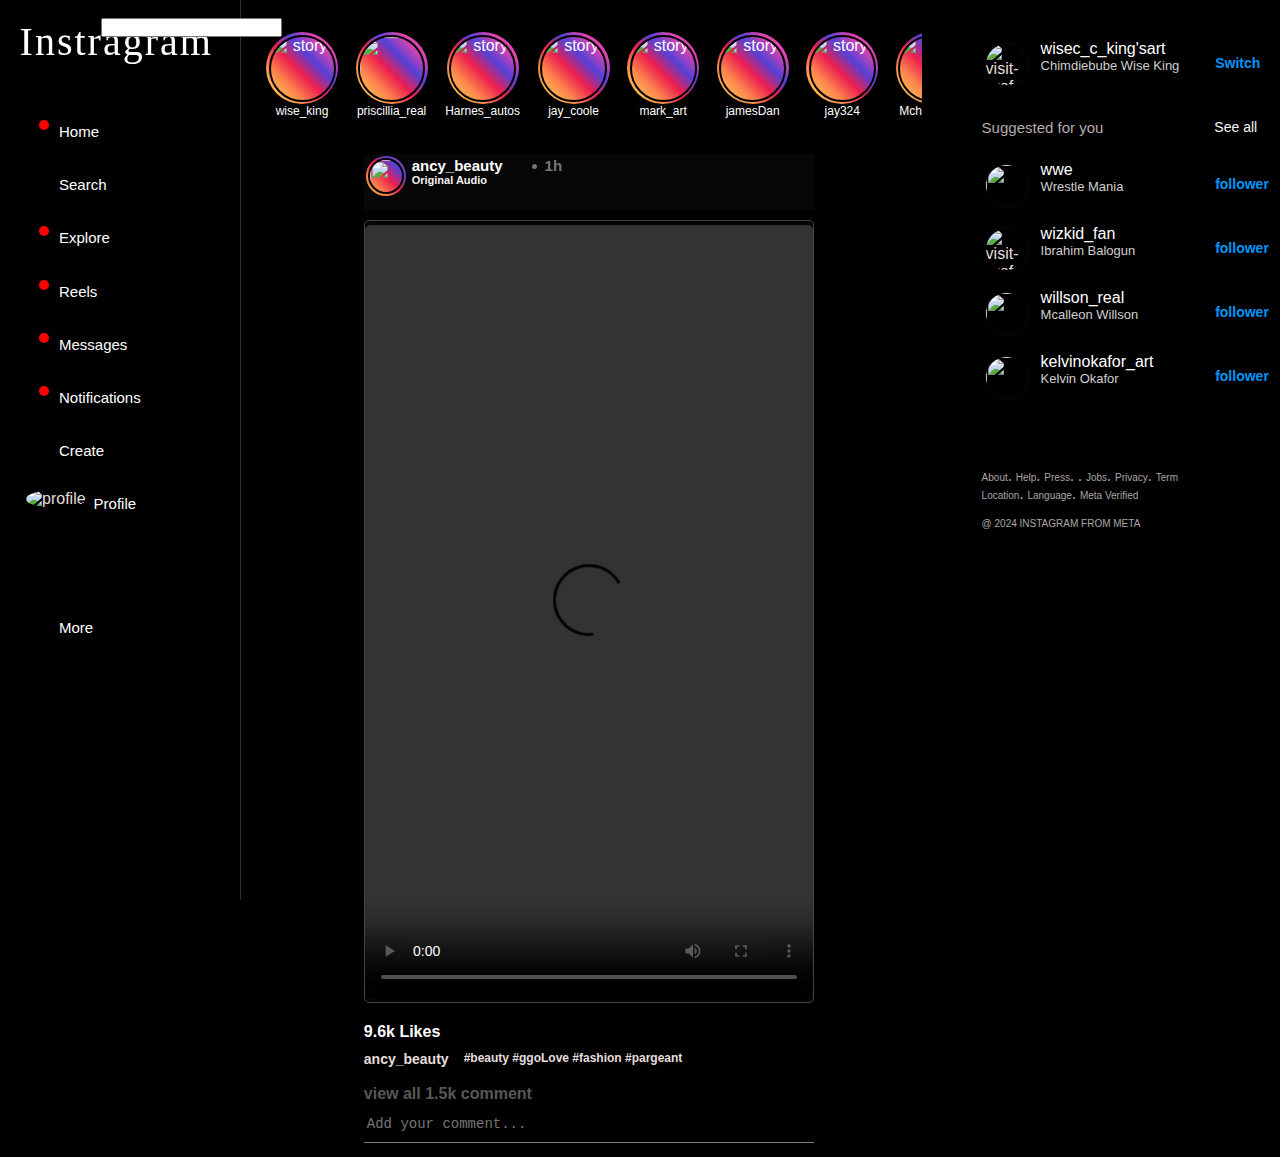
==== index.html @ caa63420 "Add files via upload" ====
<!DOCTYPE html>
<html lang="en">
<head>
    <meta charset="UTF-8">
    <meta name="viewport" content="width=device-width, initial-scale=1.0">
    <title>Instragram</title>
    <link rel="icon" type="image/x-icon" href="/BOOTSRAP/—Pngtree—instagram icon instagram logo_3584852.png">
    <!-- <link rel="stylesheet" href="/BOOTSRAP/css/bootstrap.min.css"> -->
   
    <link rel="stylesheet" href="https://cdnjs.cloudflare.com/ajax/libs/font-awesome/6.5.2/css/all.min.css" integrity="sha512-SnH5WK+bZxgPHs44uWIX+LLJAJ9/2PkPKZ5QiAj6Ta86w+fsb2TkcmfRyVX3pBnMFcV7oQPJkl9QevSCWr3W6A==" crossorigin="anonymous" referrerpolicy="no-referrer" />
    <link rel="stylesheet" href="style.css">
    <link rel="stylesheet" href="font.css">
    <style>
        @import url('https://fonts.googleapis.com/css2?family=Oxygen:wght@300;400;700&family=Satisfy&display=swap');
    </style>
</head>

<body>
    <div class="containerRR">

        <div class="headR ">
            <h6 class="engagement-regular">Instragram</h6>
            <div>
                <i ></i>
                <input type="search" name="" id="">
            </div>
        </div>
        
        <div class="sidebar">
    
            <a href="#"  class="anch">
                <div class="icon">
                    <div class="badge"></div>
                    <i class="fa-solid fa-house"></i>
                </div>
                <p>Home</p>
            </a>

            <a href="#" class="anch" >
                <div class="icon">
                    <i class="fa-solid fa-search"></i>
                </div>
                <p>Search</p>
            </a>

            <a href="#" class="anch">
                <div class="icon">
                    <div class="badge"></div>
                    <i class="fa-regular fa-compass"></i>
                </div>
                <p>Explore</p>
            </a>

            <a href="#" class="anch">
                <div class="icon">
                    <div class="badge"></div>
                    <i class="fa-solid fa-clapperboard"></i>
                </div>
                <p>Reels</p>
            </a>

            <a href="#" class="anch">
                <div class="icon">
                    <div class="badge"></div>
                    <i class="fa-brands fa-facebook-messenger"></i>             
                </div>
                <p>Messages</p>
            </a>

            <a href="#" class="anch">
                <div class="icon">
                    <div class="badge"></div>
                    <i class="fa-regular fa-heart"></i>
                </div>
                <p>Notifications</p>
            </a>

            <a href="#" class="anch">
                <div class="icon">
                    <i class="fa-regular fa-square-plus"></i>
                </div>
                <p>Create</p>
            </a>

            <a href="#" class="anch">
                <div class="profile">
                    <img src="/BOOTSRAP/images/my photograph.jpg" alt="profile">
                </div>
                <p>Profile</p>
            </a>



            <a href="#" class="anch b">
                <div class="icon">
                    <i class="fa-solid fa-bars"></i> 
                </div>
                <p>More</p>
            </a>
            


        </div>

        <div class="main">
            <div class="post-views">

                <div class="stories">
                    <a href="/CSS CLASS/bloglist.html" class="friend">
                    <div class="story-h">
                        <img class="story" src="/BOOTSRAP/images/my photograph.jpg" alt="story">
                    </div>
                    <p>wise_king</p>
                    </a>

                    <a href="#" class="friend">
                    <div class="story-h">
                        <img class="story" src="/BOOTSRAP/images/biro image.jpg alt=">
                    </div>
                    <p>priscillia_real</p>
                    </a>

                    <a href="#" class="friend">
                    <div class="story-h">
                        <img class="story" src="/BOOTSRAP/images/III-Self-Portrait-scaled.jpg" alt="story">
                    </div>
                    <p>Harnes_autos</p>
                    </a>

                    <a href="#" class="friend">
                    <div class="story-h">
                        <img class="story" src="/BOOTSRAP/images/biro image.jpg" alt="story">
                    </div>
                    <p>jay_coole</p>
                    </a>

                    <a href="#" class="friend">
                    <div class="story-h">
                        <img class="story" src="/BOOTSRAP/images/IMG_20230828_154032_690.jpg" alt="story">
                    </div>
                    <p>mark_art</p>
                    </a>

                    <a href="#" class="friend">
                    <div class="story-h">
                        <img class="story" src="/BOOTSRAP/images/p116614_2_400.webp" alt="story">
                    </div>
                    <p>jamesDan</p>
                    </a>

                    <a href="#" class="friend">
                    <div class="story-h">
                        <img class="story" src="/BOOTSRAP/images/IMG_20221121_194537_744.jpg" alt="story">
                    </div>
                    <p>jay324</p>
                    </a>

                    <a href="#" class="friend">
                    <div class="story-h">
                        <img class="story" src="/BOOTSRAP/images/IMG_20221121_194537_744.jpg" alt="story">
                    </div>
                    <p>Mchannel77</p>
                    </a>
                    
                    <a href="#" class="friend">
                    <div class="story-h">
                        <img class="story" src="/BOOTSRAP/images/pexels-pixabay-414974.jpg" alt="story">
                    </div>
                    <p>wisdom66</p>
                    </a>    

                    <a href="#" class="friend">
                    <div class="story-h">
                        <img class="story" src="/BOOTSRAP/images/IMG_20230830_102035_565.jpg" alt="story">
                    </div>
                    <p>ancy_beauty</p>
                    </a>    
                    
                    
                        
                </div>


                
                <div class="posts">
                    <div class="person">

                        <a href="#" class="dp">

                            <img  src="/BOOTSRAP/images/my photograph.jpg" alt="">
                    
                        </a>

                
                        <div class="name">
                            <a  class="kk" href="" style="font-size: 15px;color: white;font-family: 'Segoe UI', Tahoma, Geneva, Verdana, sans-serif; ">ancy_beauty 
                            <div class="verified">
                                <i class="star fa-solid fa-certificate"></i>
                                <i style="font-size: 8px;" class="check fa-solid fa-check"></i>
                            </div>
                            <div class="dot">
                            </div>
                            <p style="color: rgb(122, 118, 118);">1h</p>
                            </a>
                            
                                
                            <a style="font-size: 11px; font-weight: 600; font-family: 'Segoe UI', Tahoma, Geneva, Verdana, sans-serif;text-decoration: none; color: rgb(245, 240, 240);" href=""  class="jj">Original Audio</a>
    
                        </div>
                        
                        <a href="" class="option">
                            <i class="opt fa-solid  fa-ellipsis " style="letter-spacing: 6px;"></i>
                        </a>
                    </div>

                    <div class="video">
                        <video src="/BOOTSRAP/Instagram/VID_33260716_001243_817.mp4" type ="video/mp4" controls></video>
                    </div>

                    <div class="reactions">
                    <div class="react">
                        <i class="fa-regular fa-heart"></i>
                        <a href="#comment"><i class="fa-regular fa-comment"></i></a>
                        <i class="fa-regular fa-paper-plane"></i>
                    
                    </div>
                    <div class="bookmark">
                        <i class="fa-regular fa-bookmark"></i>
                    </div>
                    </div>

                    
                    <div class="activities">
                        <p style="color: white;" >9.6k Likes</p>
                        <a  class="caption" style="font-size: 14px; margin-top: 10px;">ancy_beauty 
                        <div class="verified">
                            <i class="star fa-solid fa-certificate"></i>
                            <i style="font-size: 8px;" class="check fa-solid fa-check"></i>
                        </div>
                        <span style="font-size: 12px; ">#beauty #ggoLove #fashion #pargeant</span></a><br>

                        <a href="" style="color: rgb(88, 87, 87);">view all 1.5k comment</a>
                    </div>

                    <div id="comment" class="comments">
                        <a href=""><textarea name="" id="" cols="30" rows="1" placeholder="Add your comment..." class="com"></textarea></a>
                        <i class=" smile fa-regular fa-face-smile"></i>
                    </div>
                </div>


            </div>    
            

            

            <div class="followers">
                <div class="follower-holder">
                    <a  href="" class="switch">
                        <img src="/BOOTSRAP/images/my photograph.jpg" alt="visit-prof">
                    </a>

                    <div class="follower-detail">
                        <a href="">wisec_c_king'sart
                            <!-- <div class="verified">
                            <i class="star fa-solid fa-certificate"></i>
                            <i style="font-size: 8px;" class="check fa-solid fa-check"></i>
                            </div>    -->
                        </a>
                        <div class="full-name">Chimdiebube Wise King</div>
                    </div>
                    
                    <a href="" class="swt">Switch</a>
                </div>
                
                
                <div class="suggestion">
                    <p style="color: rgb(182, 171, 171); font-family: 'Segoe UI', Tahoma, Geneva, Verdana, sans-serif; font-size: 15px;">Suggested for you</p>
                    <a href="" class="see">See all</a>
                </div>

                <div class="follower-holder">
                    <a  href="" class="switch">
                        <img src="/BOOTSRAP/images/wwe(2).jfif" alt="">
                    </a>

                    <div class="follower-detail">
                        <a href="">wwe
                            <div class="verified">
                            <i class="star fa-solid fa-certificate"></i>
                            <i style="font-size: 8px;" class="check fa-solid fa-check"></i>
                            </div>   
                        </a>
                        <div class="full-name">Wrestle Mania</div>
                        
                    </div>

                    
                    
                    <a href="" class="swt">follower</a>
                </div>

                <div class="follower-holder">
                    <a  href="" class="switch">
                        <img src="/BOOTSRAP/images/wizkid(1).jfif" alt="visit-prof">
                    </a>

                    <div class="follower-detail">
                        <a href="">wizkid_fan
                            <div class="verified">
                            <i class="star fa-solid fa-certificate"></i>
                            <i style="font-size: 8px;" class="check fa-solid fa-check"></i>
                            </div>   
                        </a>
                        <div class="full-name">Ibrahim Balogun</div>
                        
                    </div>
                    
                    <a href="" class="swt">follower</a>
                </div>

                <div class="follower-holder">
                    <a  href="" class="switch">
                        <img src="/BOOTSRAP/images/IMG_20230830_102035_565.jpg" alt="">
                    </a>

                    <div class="follower-detail">
                        <a href="">willson_real
                            <!-- <div class="verified">
                            <i class="star fa-solid fa-certificate"></i>
                            <i style="font-size: 8px;" class="check fa-solid fa-check"></i>
                            </div>    -->
                        </a>
                        <div class="full-name">Mcalleon Willson</div>
                        
                    </div>
                    
                    <a href="" class="swt">follower</a>
                </div>

                <div class="follower-holder">
                    <a  href="" class="switch">
                        <img src="/BOOTSRAP/images/III-Self-Portrait-scaled.jpg" alt="">
                    </a>

                    <div class="follower-detail">
                        <a href="">kelvinokafor_art
                            <!-- <div class="verified">
                            <i class="star fa-solid fa-certificate"></i>
                            <i style="font-size: 8px;" class="check fa-solid fa-check"></i>
                            </div>    -->
                        </a>
                        <div class="full-name">Kelvin Okafor</div>
                    </div>
                    <a href="" class="swt">follower</a>

                    
                </div>
                <p class="fst" style="color: rgb(160, 153, 153);"> <a href="">About</a>. <a href="">Help</a>. <a href="">Press</a>.  <a href="API"></a>. <a href="">Jobs</a>. <a href="">Privacy</a>. <a href="">Term</a> <br> <a href="">Location</a>. <a href="">Language</a>. <a href="" class="">Meta Verified</a></p> 
                <p class="scnd">@ 2024 INSTAGRAM FROM META</p>
            </div>
        </div>
    </div>



    

    





















    <!-- <script src="https://cdn.jsdelivr.net/npm/@popperjs/core@2.11.6/dist/umd/popper.min.js" integrity="sha384-oBqDVmMz9ATKxIep9tiCxS/Z9fNfEXiDAYTujMAeBAsjFuCZSmKbSSUnQlmh/jp3" crossorigin="anonymous"></script>
    <script src="https://cdn.jsdelivr.net/npm/bootstrap@5.2.3/dist/js/bootstrap.min.js" integrity="sha384-cuYeSxntonz0PPNlHhBs68uyIAVpIIOZZ5JqeqvYYIcEL727kskC66kF92t6Xl2V" crossorigin="anonymous"></script> -->
</body>
</html>
---- style.css ----
*{
    padding: 0;
    margin: 0;
    box-sizing: border-box;
    
}

.containerRR .headR .engagement-regular{
    width: 40%;
    font-family: "Engagement", cursive;
    font-weight: 200;
    font-style: normal;
    font-size: 2.5em;
    letter-spacing: 2px;
    padding-left: 10px;
  }

  .containerRR{
    display: flex;
    flex-direction: column;
    width: 100%;
    background-color: black;
  }
  
  .containerRR .sidebar{
    display: flex;
    background-color: rgba(0, 0, 0);
    position: fixed;
    flex-direction: column;
    flex-wrap: nowrap;
    width: 18.8%;
    height: 90vh;
    padding-left: 1em;
    border-right: 1px solid rgb(44, 44, 44);
    margin-top: 10vh;
    padding-top: 18px;
  }
  .containerRR .headR{
    display: flex;
    position: fixed;
    flex-direction: row;
    padding: 18px 2px 5px 2px;
    padding-left: 0.6em;
    color: white;
    width: 18.8%;
    height: 10vh;
    border-right: 1px solid rgb(44, 44, 44);
    /* background-color: #5541D6; */
  }

  .sidebar  .anch{
    display: flex;
    flex-direction: row;
    gap: 8px;
    width:97%;
    flex-direction: row;
    text-decoration: none;
    margin-bottom: 0.7em;
    padding: 10px;
    border-radius: 7px;
    transition: all 0.2s ease-in-out;
  }
  .sidebar .anch:hover{
    background-color: rgb(29, 28, 28);
  }
  .sidebar  .anch:hover .icon{
    transform: scale(1.2);
  }
  .sidebar .anch p{
    color: white;
    font-size: 15px;
    font-family:Verdana, Geneva, Tahoma, sans-serif;
    margin-top: 5px;
  }
  .sidebar .anch .icon{
    display: flex;
    padding-top: 6px;
    position: relative;
    object-fit: cover;
    width: 25px;
  }
  .sidebar .anch .icon .badge{
    font-size: 9px;
    color: white;
    display: flex;
    justify-content: center;
    align-items: center;
    background-color: red;
    position: absolute;
    top: 0;
    right: 0;
    width: 14px;
    height: 14px;
    border: 2px solid black;
    border-radius: 50%;
  }
  .sidebar .anch .icon .fa-solid, .fa-regular, .fa-brands{
    font-size: 20px;
    color: rgb(253, 252, 252);
    
  }
  .sidebar .anch:active .fa-solid, .fa-regular, .fa-brands{
    color: white;
  }
  .sidebar .anch:active, .p:active{
    transform: scale(1.03);
    color: white;
    font-weight: 700;
  }
  .sidebar .anch .profile img{
    border-radius: 50%;
    width: 27px;
    height: 27px;
    
  }

  .sidebar .b{
    margin-top: 70px;
  }
  
  .containerRR .main{
    display: flex;
    flex: 2;
    flex-direction: row;
    margin-left: 16em;
  
  }

  .containerRR .main .post-views{
    display: flex;
    flex-direction: column;
    flex: 2;
    align-items: center;
    /* background-color: rgb(92, 16, 16); */
    width: 60%;
    padding: 0px 0px 0px 0px;
    
  }
  .containerRR .main .post-views .stories{
    /* background-color: #ED1E4F; */
    overflow-x: scroll;
    overscroll-behavior-x: scroll;
    padding-left: 10px;
    width: 100%;
    height: 16vh;
    display: flex;
    flex-direction: row;
    gap: 1.1em;
  }
  .containerRR .main .post-views  .stories::-webkit-scrollbar{
    width: 0;
  }
  
  .containerRR .main .post-views .stories .friend{
    display: flex;
    flex-direction: column;
    width: 6.1em;
    height: 100%;
    text-decoration: none;
    text-align: center;
    justify-content: center;
    align-items: center;
    margin-top: 3px;
    color: white;
    font-family: 'Segoe UI', Tahoma, Geneva, Verdana, sans-serif;
    
  }
  .containerRR .main .post-views .stories .friend .story-h{
    display: flex;
    justify-content: center;
    align-items: center;
    border-radius: 50%;
    background-image: linear-gradient(to bottom left, #df43b0 20px, #5541D6 , #ED1E4F, #FC824D, #FEC053 90px);
    width: 72px;
    height: 72px;
    
  }

  .containerRR .main .post-views .stories .friend p{
    font-size: 12px;
  }

  /* .containerRR .main .post-views .stories .friend .story-h:visited{
    background-color: rgb(54, 53, 53);
  } */

  .containerRR .main .post-views .stories .friend .story-h img{
    width: 67px;
    height: 67px;
    border: 2px solid black;
    border-radius: 50%;
  }


  .containerRR .main .post-views .posts{
    display: flex;
    flex-direction: column;
    margin: 0 auto;
    margin-top: 10px;
    margin-bottom: 10px;
    /* background-color: aliceblue; */
    width: 450px;
    
  }

  .containerRR .main .post-views .posts .person{
    display: flex;
    flex-direction: row;
    width: 100%;
    height: 3.5em;
    background-color: rgb(7, 7, 7);
    margin-bottom: 10px;
    gap: 4px;
  }

  .containerRR .main .post-views .posts .person .dp{
    margin: 2px;
    display: flex;
    justify-content: center;
    align-items: center;
    border-radius: 50%;
    background-image: linear-gradient(to bottom left, #df43b0, #5541D6 , #ED1E4F, #FC824D, #FEC053);
    width: 40px;
    height: 40px;
  }
  .containerRR .main .post-views .posts .person .dp img{
    width: 36px;
    height: 36px;
    border-radius: 50%;
    border:  2px solid #050505;
    object-fit: contain;
  }

  .containerRR .main .post-views .posts .person .name{
    width: 250px;
    display: flex;
    flex-direction: column;
    /* background-color: #df43b0; */
    
  }
  .containerRR .main .post-views .posts .person .name .kk{
    display: flex;
    flex-direction: row;
    text-decoration: none;
    margin-top: 3px;
    font-weight: 600;
    gap: 3px;
  }
  .containerRR .main .post-views .posts .person .name .kk>.verified{
    display: flex;
    justify-content: center;
    align-items: center;
    width: 15px;
    position: relative;
    margin-left: 3px;

  }
  .containerRR .main .post-views .posts .person .name .kk .verified .star{
    color: #0095F6;
  }
  .containerRR .main .post-views .posts .person .name .kk .verified .check{
    position: absolute;
    top: 50;
    left: 50;
    z-index: 1;
  }
  .containerRR .main .post-views .posts .person .name .kk .dot{
    margin: 7px 5px 5px 5px;
    width: 5px;
    height: 5px;
    background-color: #797373;
    border-radius: 50%;
    
  }
  
  .containerRR .main .post-views .posts .person .option{
    width: 19px;
    /* background-color: #FEC053; */
    display: flex;
    justify-content: center;
    align-items: center;
    color: white;
    font-size: 13px;
    text-decoration: none;
    margin-left: 130px;
  }

  .containerRR .main .post-views .posts .video{
  display: flex;
  justify-content: center;
  align-items: center;
  width: 100%;
  height: 87vh;
  border-radius: 5px;
  background-color: #050505;
  border: 1px solid rgb(70, 68, 68);
}
.containerRR .main .post-views .posts .video video, .img,iframe{
  width: 100%;
  height: 86vh;
  object-fit: cover;
  border-radius: 5px;
}
/* .containerRR .main .post-views .posts .reelvideo iframe{
  object-fit: contain;
  width: 60vw;
} */


.containerRR .main .post-views .posts .reactions{
  display: flex;
  flex-direction: row;
  margin: 10px 10px 10px 0px;
}
.containerRR .main .post-views .posts .reactions .react{
  display: flex;
  flex: 3;
  gap: 15px;
}

.containerRR .main .post-views .posts .reactions div>.fa-regular{
  font-size: 25px;
}
.containerRR .main .post-views .posts .reactions div>.fa-regular:hover{
  color: #726666;
}
.containerRR .main .post-views .posts .activities, .caption {
  font-size: 16px;
  font-weight: bold;
}

.containerRR .main .post-views .posts .activities .caption{
  display: flex;
  flex-direction: row;
}

.containerRR .main .post-views .posts .activities .caption .verified{
  display: flex;
  justify-content: center;
  align-items: center;
  width: 15px;
  position: relative;
}

.containerRR .main .post-views .posts .activities .caption .verified .star{
  color: #0095F6;
}

.containerRR .main .post-views .posts .activities .check{
    position: absolute;
    top: 50;
    left: 50;
    z-index: 1;
  }

.containerRR .main .post-views .posts .activities p, .caption, a{
  color: rgb(230, 221, 221);
  font-family: 'Segoe UI', Tahoma, Geneva, Verdana, sans-serif;
  text-decoration: none;
}
.containerRR .main .post-views .posts .comments{
  position: relative;
  /* background-color: aqua; */
}


.containerRR .main .post-views .posts .comments .com{
  background-color: rgba(0, 0, 0, 0);
  outline: none;
  border: none;
  border-bottom: 1px solid grey;
  font-size: 14px;
  color: white;
  padding: 3px;
  padding-bottom: 10px;
  margin-top: 10px;
  width: 100%;
  resize: none;
  
  /* position: relative; */
}
.containerRR .main .post-views .posts .comments .smile{
  position: absolute;
  top: 16px;
  right: 0;
  font-size: 12px;
  color: #aaa6a6;
} 





.containerRR .main .followers{
  display: flex;
  flex-direction: column;
  width: 35%;
  padding: 40px 10px 0px 60px;
  gap: 15px;
  background-color: #000000;
}
.containerRR .main .followers .follower-holder{
  display: flex;
  flex-direction: row;
  gap: 10px;
}
.containerRR .main .followers .follower-holder .follower-detail{
  width: 180px;
  /* background-color: #df43b0; */
  display: flex;
  flex-direction: column;
}
.containerRR .main .followers .follower-holder .follower-detail a{
  display: flex;
  flex-direction: row;
  gap: 3px;
  font-family: 'Segoe UI', Tahoma, Geneva, Verdana, sans-serif;
}
.containerRR .main .followers .follower-holder .follower-detail .full-name{
  font-family: 'Segoe UI', Tahoma, Geneva, Verdana, sans-serif;
  color: rgb(207, 207, 206);
  font-size: 13px;
}
.containerRR .main .followers .follower-holder .follower-detail a .verified{
    display: flex;
    justify-content: center;
    align-items: center;
    width: 15px;
    position: relative;
    margin-left: 3px;
    font-size: 12px;
  } 
.containerRR .main .followers .follower-holder .follower-detail a{
  color: rgb(255, 255, 255);
}
.containerRR .main .followers .follower-holder .follower-detail .verified .star{
  color: #0095F6;
}
.containerRR .main .followers .follower-holder .follower-detail .verified .check{
  color: aliceblue;
  position: absolute;
  top: 50;
  left: 50;
  z-index: 1;
} 
.containerRR .main .followers .follower-holder .switch{
  margin: 2px;
  display: flex;
  justify-content: center;
  align-items: center;
  border-radius: 50%;
  /* background-image: linear-gradient(to bottom left, #df43b0, #5541D6 , #ED1E4F, #FC824D, #FEC053); */
  width: 45px;
  height: 45px;
}

.containerRR .main .followers .follower-holder .switch img{
  width: 45px;
  height: 45px;
  border-radius: 50%;
  border:  2px solid #050505; 
}

.containerRR .main .followers .follower-holder .swt{
  margin-top: 15px;
  color: #0095F6 ;
  font-size: 14px;
  font-family: 'Segoe UI', Tahoma, Geneva, Verdana, sans-serif;
  text-decoration: none;
  width: 60px;
  font-weight: 600;
}

.containerRR .main .followers  .suggestion{
  display: flex;
  flex-direction: row;
  margin-top: 15px;
  margin-bottom: 10px;
}
.containerRR .main .followers  .suggestion p{
  width: 240px;
}
.containerRR .main .followers .suggestion .see{
  width: 60px;
  color: rgb(248, 248, 248);
  font-size: 14px;
  font-family: 'Segoe UI', Tahoma, Geneva, Verdana, sans-serif;
  text-decoration: none;
  margin-left:  10px; 
}

.containerRR .main .followers .fst{
  margin-top: 50px;
}

.containerRR .main .followers .fst>a:hover{
  text-decoration: underline;
}

.containerRR .main .followers .fst>a, .scnd{
  color: #aaa6a6;
  font-size: 10px;
  font-family: 'Segoe UI', Tahoma, Geneva, Verdana, sans-serif;
  text-decoration: none;
}



  @media screen and (max-width:480px)  {
    body{
      overflow: visible;
      background-color: #000000;
    }
  
  .containerRR{
    width: 100%;
    /* background-color: rgb(109, 25, 25); */
    overflow: hidden;
  }
  .containerRR .headR .engagement-regular{
    display: flex;
    width: 32%;
    font-size: 45px;
    color: rgb(243, 237, 237);
    object-fit: contain;
    text-align: left;
    overflow: hidden;
    /* background-color: #FEC053; */
  }
  .containerRR .headR{
    display: flex;
    flex-direction: row;
    width: 100%;
    background-color: #0c0c0c;
    height: 7%;
    padding: 3px 2px 2px 2px;
    position:fixed;
    top: 0;
    left: 0;
    z-index: 7;
    object-fit: cover;
  }
   .containerRR .sidebar{
    object-fit: cover;
    position: fixed;
    display: flex;
    flex-direction: row;
    /* background-color: #0095F6; */
    width: 100%;
    margin: 0px;
    padding: 0px;
    position: fixed;
    bottom: 0;
    left: 0;
    height: 7%;
    z-index: 8;
    border-top: 1px solid rgb(141, 135, 135);
   }
   .containerRR .sidebar .anch>p{
    display: none;
   }
   .containerRR .main{
    margin-left: 0px;
    margin-top: 50px;
    width: 100%;
    justify-content:center;
    align-items: center;
    padding: 0 auto;
   }
   .containerRR .main .followers{
    display: none;

   } 

   .containerRR .main .post-views  .stories{
    width:12vh ;
    gap: 0.1em;
    height: 14vh;
   }
   .containerRR .main .post-views  .stories::-webkit-scrollbar{
    width: 1;
  }
  .containerRR .main .post-views  .stories .friend p{
    font-size: 10px;
    overflow: hidden;
  }
   .containerRR .main .post-views  .stories .friend .story-h{
    width: 71px;
    height: 71px;
   }
   .containerRR .main .post-views  .stories .friend .story-h img{
    
    width: 65px;
    height: 65px;
    align-self: center;
   }
   .containerRR .main .post-views  .stories{
    width: 100%;
    padding-left: 9px;
    border-bottom: 1px solid rgb(141, 135, 135);
    overflow-y: none;
    gap: 1.2em;
   }
   
  .containerRR .main .post-views .post{
    margin-bottom: 20px;
  }  
  .containerRR .main .post-views .posts .video{
    object-fit: cover;
  }
}
---- font.css ----
/* latin-ext */
@font-face {
    font-family: 'Oxygen';
    font-style: normal;
    font-weight: 300;
    font-display: swap;
    src: url(https://fonts.gstatic.com/s/oxygen/v15/2sDcZG1Wl4LcnbuCJW8zZmW5O7w.woff2) format('woff2');
    unicode-range: U+0100-02AF, U+0304, U+0308, U+0329, U+1E00-1E9F, U+1EF2-1EFF, U+2020, U+20A0-20AB, U+20AD-20C0, U+2113, U+2C60-2C7F, U+A720-A7FF;
  }
  /* latin */
  @font-face {
    font-family: 'Oxygen';
    font-style: normal;
    font-weight: 300;
    font-display: swap;
    src: url(https://fonts.gstatic.com/s/oxygen/v15/2sDcZG1Wl4LcnbuCJW8zaGW5.woff2) format('woff2');
    unicode-range: U+0000-00FF, U+0131, U+0152-0153, U+02BB-02BC, U+02C6, U+02DA, U+02DC, U+0304, U+0308, U+0329, U+2000-206F, U+2074, U+20AC, U+2122, U+2191, U+2193, U+2212, U+2215, U+FEFF, U+FFFD;
  }
  /* latin-ext */
  @font-face {
    font-family: 'Oxygen';
    font-style: normal;
    font-weight: 400;
    font-display: swap;
    src: url(https://fonts.gstatic.com/s/oxygen/v15/2sDfZG1Wl4LcnbuKgE0mV0Q.woff2) format('woff2');
    unicode-range: U+0100-02AF, U+0304, U+0308, U+0329, U+1E00-1E9F, U+1EF2-1EFF, U+2020, U+20A0-20AB, U+20AD-20C0, U+2113, U+2C60-2C7F, U+A720-A7FF;
  }
  /* latin */
  @font-face {
    font-family: 'Oxygen';
    font-style: normal;
    font-weight: 400;
    font-display: swap;
    src: url(https://fonts.gstatic.com/s/oxygen/v15/2sDfZG1Wl4LcnbuKjk0m.woff2) format('woff2');
    unicode-range: U+0000-00FF, U+0131, U+0152-0153, U+02BB-02BC, U+02C6, U+02DA, U+02DC, U+0304, U+0308, U+0329, U+2000-206F, U+2074, U+20AC, U+2122, U+2191, U+2193, U+2212, U+2215, U+FEFF, U+FFFD;
  }
  /* latin-ext */
  @font-face {
    font-family: 'Oxygen';
    font-style: normal;
    font-weight: 700;
    font-display: swap;
    src: url(https://fonts.gstatic.com/s/oxygen/v15/2sDcZG1Wl4LcnbuCNWgzZmW5O7w.woff2) format('woff2');
    unicode-range: U+0100-02AF, U+0304, U+0308, U+0329, U+1E00-1E9F, U+1EF2-1EFF, U+2020, U+20A0-20AB, U+20AD-20C0, U+2113, U+2C60-2C7F, U+A720-A7FF;
  }
  /* latin */
  @font-face {
    font-family: 'Oxygen';
    font-style: normal;
    font-weight: 700;
    font-display: swap;
    src: url(https://fonts.gstatic.com/s/oxygen/v15/2sDcZG1Wl4LcnbuCNWgzaGW5.woff2) format('woff2');
    unicode-range: U+0000-00FF, U+0131, U+0152-0153, U+02BB-02BC, U+02C6, U+02DA, U+02DC, U+0304, U+0308, U+0329, U+2000-206F, U+2074, U+20AC, U+2122, U+2191, U+2193, U+2212, U+2215, U+FEFF, U+FFFD;
  }
  /* latin */
  @font-face {
    font-family: 'Satisfy';
    font-style: normal;
    font-weight: 400;
    font-display: swap;
    src: url(https://fonts.gstatic.com/s/satisfy/v21/rP2Hp2yn6lkG50LoCZOIHQ.woff2) format('woff2');
    unicode-range: U+0000-00FF, U+0131, U+0152-0153, U+02BB-02BC, U+02C6, U+02DA, U+02DC, U+0304, U+0308, U+0329, U+2000-206F, U+2074, U+20AC, U+2122, U+2191, U+2193, U+2212, U+2215, U+FEFF, U+FFFD;
  }

  
  /* latin */
@font-face {
    font-family: 'Engagement';
    font-style: normal;
    font-weight: 400;
    font-display: swap;
    src: url(https://fonts.gstatic.com/s/engagement/v26/x3dlckLDZbqa7RUs9MFVbN0msg.woff2) format('woff2');
    unicode-range: U+0000-00FF, U+0131, U+0152-0153, U+02BB-02BC, U+02C6, U+02DA, U+02DC, U+0304, U+0308, U+0329, U+2000-206F, U+2074, U+20AC, U+2122, U+2191, U+2193, U+2212, U+2215, U+FEFF, U+FFFD;
  }
  /* latin-ext */
  @font-face {
    font-family: 'Grand Hotel';
    font-style: normal;
    font-weight: 400;
    font-display: swap;
    src: url(https://fonts.gstatic.com/s/grandhotel/v19/7Au7p_IgjDKdCRWuR1azplQEGFw-0g.woff2) format('woff2');
    unicode-range: U+0100-02AF, U+0304, U+0308, U+0329, U+1E00-1E9F, U+1EF2-1EFF, U+2020, U+20A0-20AB, U+20AD-20C0, U+2113, U+2C60-2C7F, U+A720-A7FF;
  }
  /* latin */
  @font-face {
    font-family: 'Grand Hotel';
    font-style: normal;
    font-weight: 400;
    font-display: swap;
    src: url(https://fonts.gstatic.com/s/grandhotel/v19/7Au7p_IgjDKdCRWuR1azplQKGFw.woff2) format('woff2');
    unicode-range: U+0000-00FF, U+0131, U+0152-0153, U+02BB-02BC, U+02C6, U+02DA, U+02DC, U+0304, U+0308, U+0329, U+2000-206F, U+2074, U+20AC, U+2122, U+2191, U+2193, U+2212, U+2215, U+FEFF, U+FFFD;
  }
  /* latin-ext */
  @font-face {
    font-family: 'Oxygen';
    font-style: normal;
    font-weight: 300;
    font-display: swap;
    src: url(https://fonts.gstatic.com/s/oxygen/v15/2sDcZG1Wl4LcnbuCJW8zZmW5O7w.woff2) format('woff2');
    unicode-range: U+0100-02AF, U+0304, U+0308, U+0329, U+1E00-1E9F, U+1EF2-1EFF, U+2020, U+20A0-20AB, U+20AD-20C0, U+2113, U+2C60-2C7F, U+A720-A7FF;
  }
  /* latin */
  @font-face {
    font-family: 'Oxygen';
    font-style: normal;
    font-weight: 300;
    font-display: swap;
    src: url(https://fonts.gstatic.com/s/oxygen/v15/2sDcZG1Wl4LcnbuCJW8zaGW5.woff2) format('woff2');
    unicode-range: U+0000-00FF, U+0131, U+0152-0153, U+02BB-02BC, U+02C6, U+02DA, U+02DC, U+0304, U+0308, U+0329, U+2000-206F, U+2074, U+20AC, U+2122, U+2191, U+2193, U+2212, U+2215, U+FEFF, U+FFFD;
  }
  /* latin-ext */
  @font-face {
    font-family: 'Oxygen';
    font-style: normal;
    font-weight: 400;
    font-display: swap;
    src: url(https://fonts.gstatic.com/s/oxygen/v15/2sDfZG1Wl4LcnbuKgE0mV0Q.woff2) format('woff2');
    unicode-range: U+0100-02AF, U+0304, U+0308, U+0329, U+1E00-1E9F, U+1EF2-1EFF, U+2020, U+20A0-20AB, U+20AD-20C0, U+2113, U+2C60-2C7F, U+A720-A7FF;
  }
  /* latin */
  @font-face {
    font-family: 'Oxygen';
    font-style: normal;
    font-weight: 400;
    font-display: swap;
    src: url(https://fonts.gstatic.com/s/oxygen/v15/2sDfZG1Wl4LcnbuKjk0m.woff2) format('woff2');
    unicode-range: U+0000-00FF, U+0131, U+0152-0153, U+02BB-02BC, U+02C6, U+02DA, U+02DC, U+0304, U+0308, U+0329, U+2000-206F, U+2074, U+20AC, U+2122, U+2191, U+2193, U+2212, U+2215, U+FEFF, U+FFFD;
  }
  /* latin-ext */
  @font-face {
    font-family: 'Oxygen';
    font-style: normal;
    font-weight: 700;
    font-display: swap;
    src: url(https://fonts.gstatic.com/s/oxygen/v15/2sDcZG1Wl4LcnbuCNWgzZmW5O7w.woff2) format('woff2');
    unicode-range: U+0100-02AF, U+0304, U+0308, U+0329, U+1E00-1E9F, U+1EF2-1EFF, U+2020, U+20A0-20AB, U+20AD-20C0, U+2113, U+2C60-2C7F, U+A720-A7FF;
  }
  /* latin */
  @font-face {
    font-family: 'Oxygen';
    font-style: normal;
    font-weight: 700;
    font-display: swap;
    src: url(https://fonts.gstatic.com/s/oxygen/v15/2sDcZG1Wl4LcnbuCNWgzaGW5.woff2) format('woff2');
    unicode-range: U+0000-00FF, U+0131, U+0152-0153, U+02BB-02BC, U+02C6, U+02DA, U+02DC, U+0304, U+0308, U+0329, U+2000-206F, U+2074, U+20AC, U+2122, U+2191, U+2193, U+2212, U+2215, U+FEFF, U+FFFD;
  }
  /* latin */
  @font-face {
    font-family: 'Satisfy';
    font-style: normal;
    font-weight: 400;
    font-display: swap;
    src: url(https://fonts.gstatic.com/s/satisfy/v21/rP2Hp2yn6lkG50LoCZOIHQ.woff2) format('woff2');
    unicode-range: U+0000-00FF, U+0131, U+0152-0153, U+02BB-02BC, U+02C6, U+02DA, U+02DC, U+0304, U+0308, U+0329, U+2000-206F, U+2074, U+20AC, U+2122, U+2191, U+2193, U+2212, U+2215, U+FEFF, U+FFFD;
  }
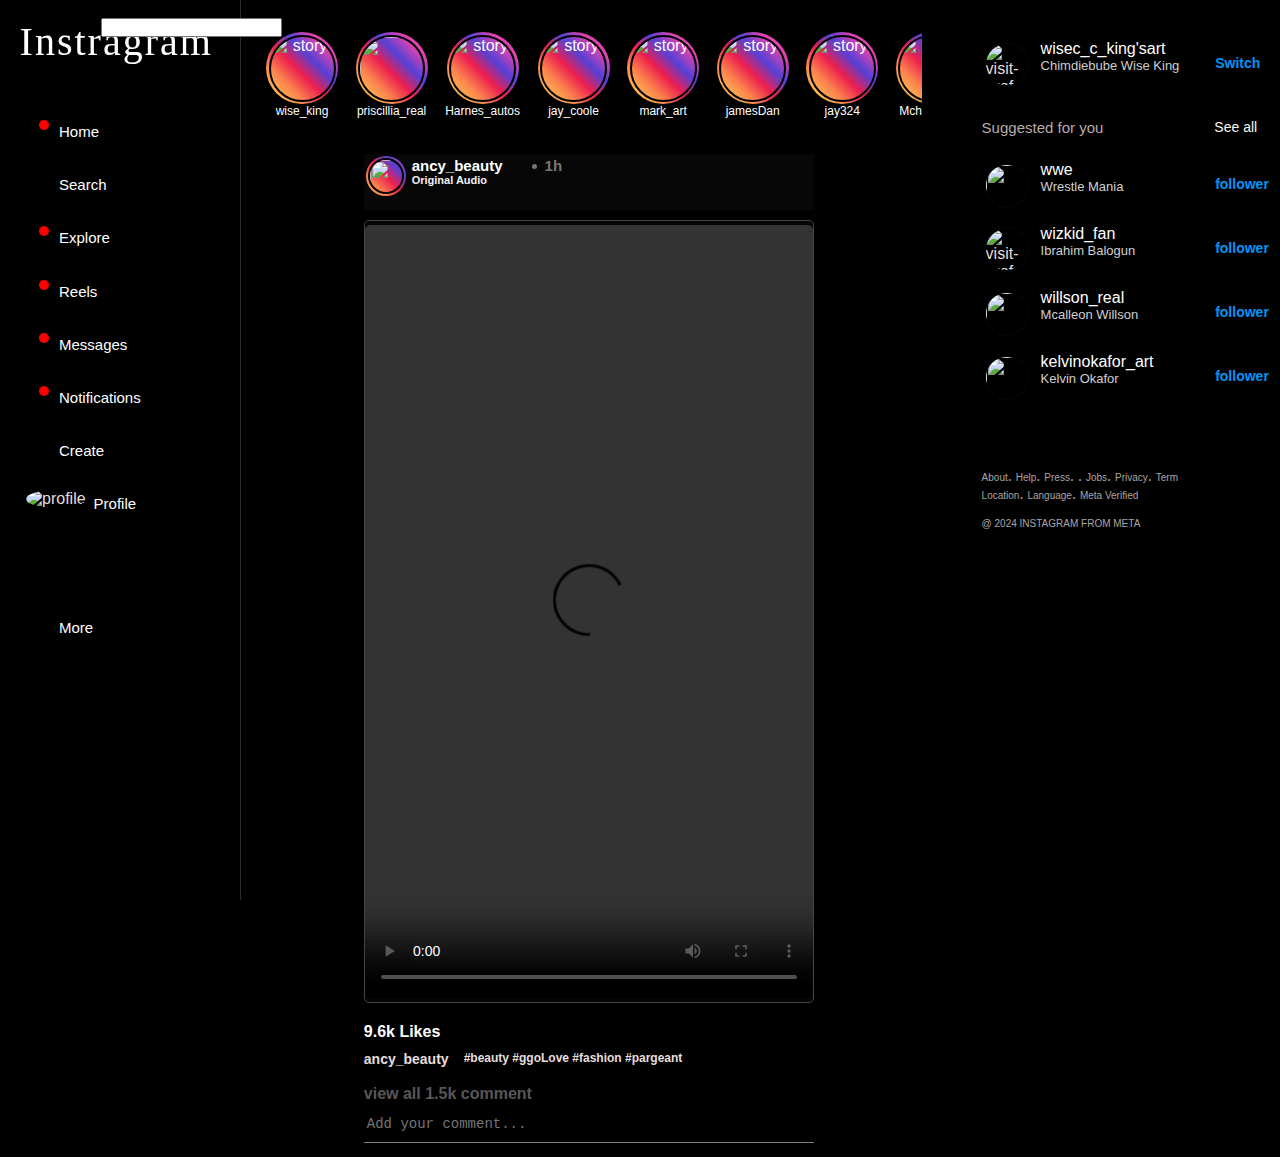
==== commit 33f67d70: "Update index.html" ====
--- a/index.html
+++ b/index.html
@@ -84,7 +84,7 @@
 
             <a href="#" class="anch">
                 <div class="profile">
-                    <img src="/BOOTSRAP/images/my photograph.jpg" alt="profile">
+                    <img src="/images/my photograph.jpg" alt="profile">
                 </div>
                 <p>Profile</p>
             </a>
@@ -108,21 +108,21 @@
                 <div class="stories">
                     <a href="/CSS CLASS/bloglist.html" class="friend">
                     <div class="story-h">
-                        <img class="story" src="/BOOTSRAP/images/my photograph.jpg" alt="story">
+                        <img class="story" src="/images/my photograph.jpg" alt="story">
                     </div>
                     <p>wise_king</p>
                     </a>
 
                     <a href="#" class="friend">
                     <div class="story-h">
-                        <img class="story" src="/BOOTSRAP/images/biro image.jpg alt=">
+                        <img class="story" src="/images/biro image.jpg alt=">
                     </div>
                     <p>priscillia_real</p>
                     </a>
 
                     <a href="#" class="friend">
                     <div class="story-h">
-                        <img class="story" src="/BOOTSRAP/images/III-Self-Portrait-scaled.jpg" alt="story">
+                        <img class="story" src="/images/III-Self-Portrait-scaled.jpg" alt="story">
                     </div>
                     <p>Harnes_autos</p>
                     </a>
@@ -391,4 +391,4 @@
     <!-- <script src="https://cdn.jsdelivr.net/npm/@popperjs/core@2.11.6/dist/umd/popper.min.js" integrity="sha384-oBqDVmMz9ATKxIep9tiCxS/Z9fNfEXiDAYTujMAeBAsjFuCZSmKbSSUnQlmh/jp3" crossorigin="anonymous"></script>
     <script src="https://cdn.jsdelivr.net/npm/bootstrap@5.2.3/dist/js/bootstrap.min.js" integrity="sha384-cuYeSxntonz0PPNlHhBs68uyIAVpIIOZZ5JqeqvYYIcEL727kskC66kF92t6Xl2V" crossorigin="anonymous"></script> -->
 </body>
-</html>+</html>
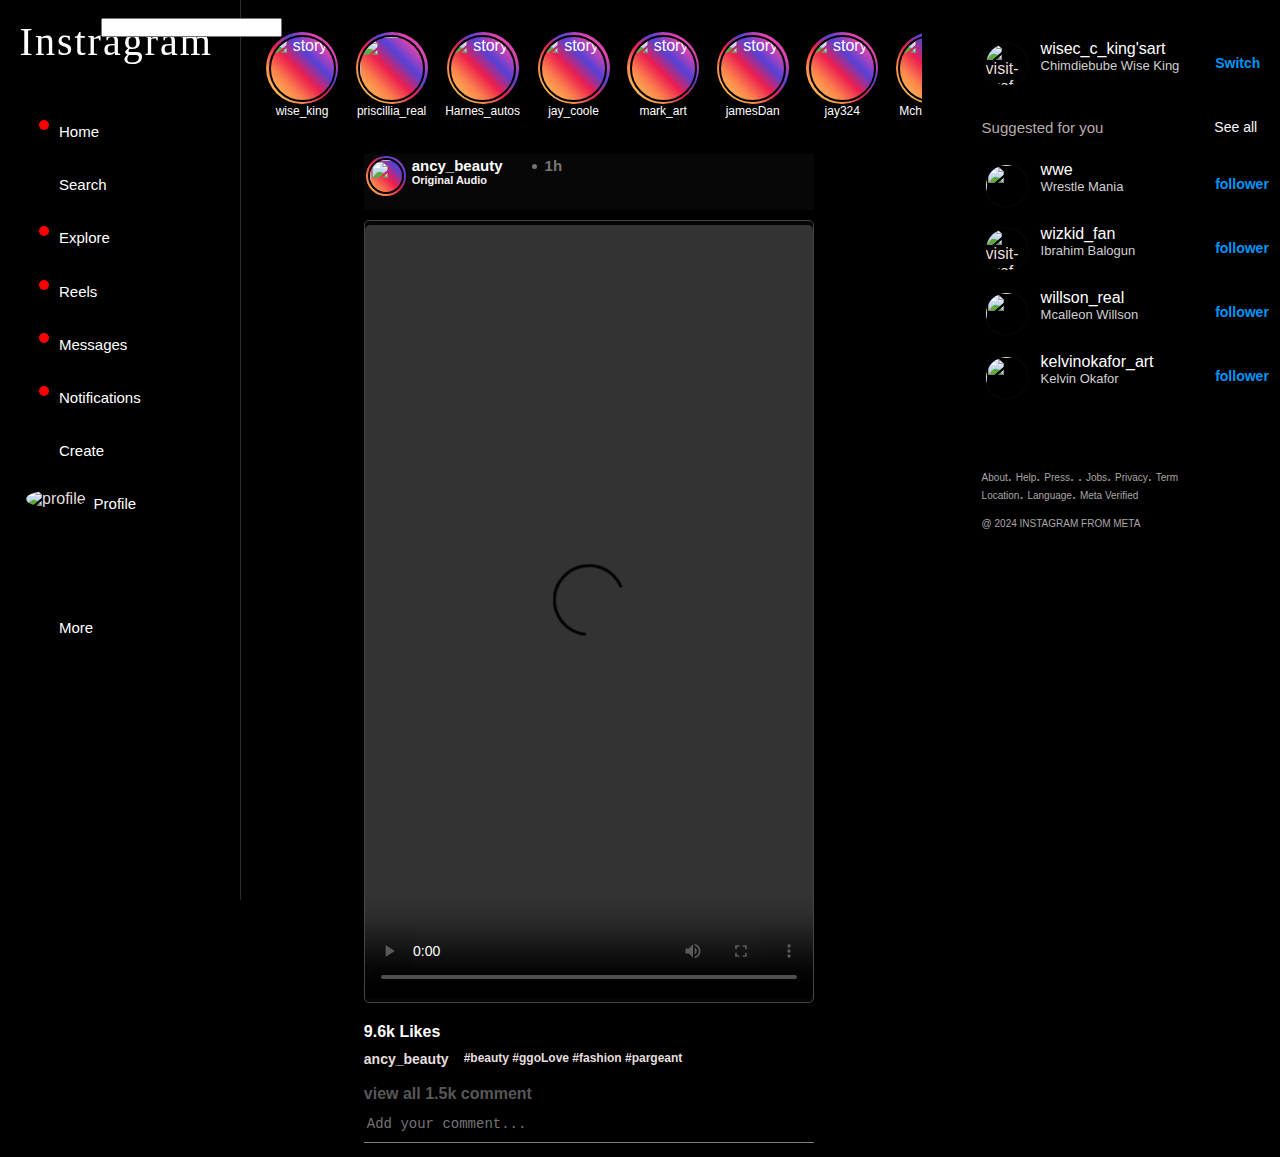
==== commit dd7d8810: "Update index.html" ====
--- a/index.html
+++ b/index.html
@@ -84,7 +84,7 @@
 
             <a href="#" class="anch">
                 <div class="profile">
-                    <img src="/images/my photograph.jpg" alt="profile">
+                    <img src="./images/my photograph.jpg" alt="profile">
                 </div>
                 <p>Profile</p>
             </a>
@@ -115,14 +115,14 @@
 
                     <a href="#" class="friend">
                     <div class="story-h">
-                        <img class="story" src="/images/biro image.jpg alt=">
+                        <img class="story" src="./images/biro image.jpg alt=">
                     </div>
                     <p>priscillia_real</p>
                     </a>
 
                     <a href="#" class="friend">
                     <div class="story-h">
-                        <img class="story" src="/images/III-Self-Portrait-scaled.jpg" alt="story">
+                        <img class="story" src="./images/III-Self-Portrait-scaled.jpg" alt="story">
                     </div>
                     <p>Harnes_autos</p>
                     </a>
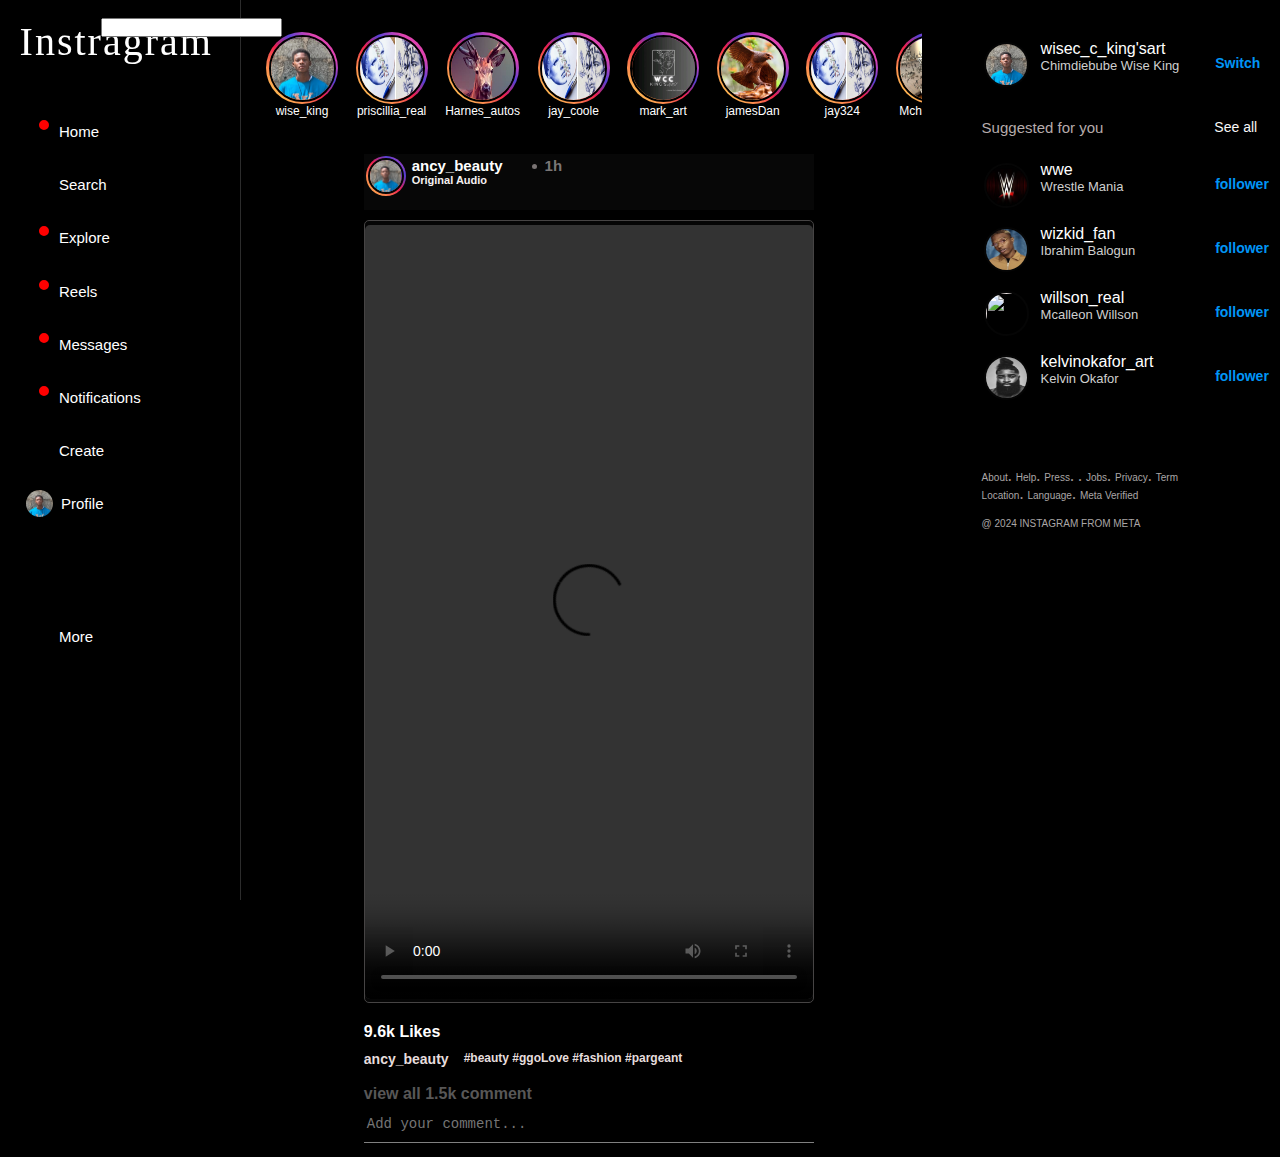
==== commit f82d4ff6: "Update index.html" ====
--- a/index.html
+++ b/index.html
@@ -4,7 +4,7 @@
     <meta charset="UTF-8">
     <meta name="viewport" content="width=device-width, initial-scale=1.0">
     <title>Instragram</title>
-    <link rel="icon" type="image/x-icon" href="/BOOTSRAP/—Pngtree—instagram icon instagram logo_3584852.png">
+    <link rel="icon" type="image/x-icon" href="instagramlogo.png">
     <!-- <link rel="stylesheet" href="/BOOTSRAP/css/bootstrap.min.css"> -->
    
     <link rel="stylesheet" href="https://cdnjs.cloudflare.com/ajax/libs/font-awesome/6.5.2/css/all.min.css" integrity="sha512-SnH5WK+bZxgPHs44uWIX+LLJAJ9/2PkPKZ5QiAj6Ta86w+fsb2TkcmfRyVX3pBnMFcV7oQPJkl9QevSCWr3W6A==" crossorigin="anonymous" referrerpolicy="no-referrer" />
@@ -84,7 +84,7 @@
 
             <a href="#" class="anch">
                 <div class="profile">
-                    <img src="./images/my photograph.jpg" alt="profile">
+                    <img src="my photograph.jpg" alt="profile">
                 </div>
                 <p>Profile</p>
             </a>
@@ -106,72 +106,72 @@
             <div class="post-views">
 
                 <div class="stories">
-                    <a href="/CSS CLASS/bloglist.html" class="friend">
-                    <div class="story-h">
-                        <img class="story" src="/images/my photograph.jpg" alt="story">
+                    <a href="#" class="friend">
+                    <div class="story-h">
+                        <img class="story" src="my photograph.jpg" alt="story">
                     </div>
                     <p>wise_king</p>
                     </a>
 
                     <a href="#" class="friend">
                     <div class="story-h">
-                        <img class="story" src="./images/biro image.jpg alt=">
+                        <img class="story" src="biro image.jpg" alt="dp">
                     </div>
                     <p>priscillia_real</p>
                     </a>
 
                     <a href="#" class="friend">
                     <div class="story-h">
-                        <img class="story" src="./images/III-Self-Portrait-scaled.jpg" alt="story">
+                        <img class="story" src="graphics.jfif".jpg" alt="story">
                     </div>
                     <p>Harnes_autos</p>
                     </a>
 
                     <a href="#" class="friend">
                     <div class="story-h">
-                        <img class="story" src="/BOOTSRAP/images/biro image.jpg" alt="story">
+                        <img class="story" src="biro image.jpg" alt="story">
                     </div>
                     <p>jay_coole</p>
                     </a>
 
                     <a href="#" class="friend">
                     <div class="story-h">
-                        <img class="story" src="/BOOTSRAP/images/IMG_20230828_154032_690.jpg" alt="story">
+                        <img class="story" src="wcc loogo.jpg" alt="story">
                     </div>
                     <p>mark_art</p>
                     </a>
 
                     <a href="#" class="friend">
                     <div class="story-h">
-                        <img class="story" src="/BOOTSRAP/images/p116614_2_400.webp" alt="story">
+                        <img class="story" src="p116614_2_400.webp" alt="story">
                     </div>
                     <p>jamesDan</p>
                     </a>
 
                     <a href="#" class="friend">
                     <div class="story-h">
-                        <img class="story" src="/BOOTSRAP/images/IMG_20221121_194537_744.jpg" alt="story">
+                        <img class="story" src="biro image.jpg" alt="story">
                     </div>
                     <p>jay324</p>
                     </a>
 
                     <a href="#" class="friend">
                     <div class="story-h">
-                        <img class="story" src="/BOOTSRAP/images/IMG_20221121_194537_744.jpg" alt="story">
+                        <img class="story" src="doddle.jpg" alt="story">
                     </div>
                     <p>Mchannel77</p>
                     </a>
                     
                     <a href="#" class="friend">
                     <div class="story-h">
-                        <img class="story" src="/BOOTSRAP/images/pexels-pixabay-414974.jpg" alt="story">
+                        <img class="story" src="painting.jfif" alt="story">
                     </div>
                     <p>wisdom66</p>
                     </a>    
 
                     <a href="#" class="friend">
                     <div class="story-h">
-                        <img class="story" src="/BOOTSRAP/images/IMG_20230830_102035_565.jpg" alt="story">
+                        <img class="story" src="sculpture.jpg" alt="story">
                     </div>
                     <p>ancy_beauty</p>
                     </a>    
@@ -187,7 +187,7 @@
 
                         <a href="#" class="dp">
 
-                            <img  src="/BOOTSRAP/images/my photograph.jpg" alt="">
+                            <img  src="my photograph.jpg" alt="">
                     
                         </a>
 
@@ -214,7 +214,7 @@
                     </div>
 
                     <div class="video">
-                        <video src="/BOOTSRAP/Instagram/VID_33260716_001243_817.mp4" type ="video/mp4" controls></video>
+                        <video src="dog-flower.mp4" type ="dog-flower.mp4" controls></video>
                     </div>
 
                     <div class="reactions">
@@ -257,7 +257,7 @@
             <div class="followers">
                 <div class="follower-holder">
                     <a  href="" class="switch">
-                        <img src="/BOOTSRAP/images/my photograph.jpg" alt="visit-prof">
+                        <img src="my photograph.jpg" alt="visit-prof">
                     </a>
 
                     <div class="follower-detail">
@@ -281,7 +281,7 @@
 
                 <div class="follower-holder">
                     <a  href="" class="switch">
-                        <img src="/BOOTSRAP/images/wwe(2).jfif" alt="">
+                        <img src="wwe(2).jfif" alt="">
                     </a>
 
                     <div class="follower-detail">
@@ -302,7 +302,7 @@
 
                 <div class="follower-holder">
                     <a  href="" class="switch">
-                        <img src="/BOOTSRAP/images/wizkid(1).jfif" alt="visit-prof">
+                        <img src="wizkid(1).jfif" alt="visit-prof">
                     </a>
 
                     <div class="follower-detail">
@@ -321,7 +321,7 @@
 
                 <div class="follower-holder">
                     <a  href="" class="switch">
-                        <img src="/BOOTSRAP/images/IMG_20230830_102035_565.jpg" alt="">
+                        <img src="IMG_20230830_102035_565.jpg" alt="">
                     </a>
 
                     <div class="follower-detail">
@@ -340,7 +340,7 @@
 
                 <div class="follower-holder">
                     <a  href="" class="switch">
-                        <img src="/BOOTSRAP/images/III-Self-Portrait-scaled.jpg" alt="">
+                        <img src="III-Self-Portrait-scaled.jpg" alt="">
                     </a>
 
                     <div class="follower-detail">
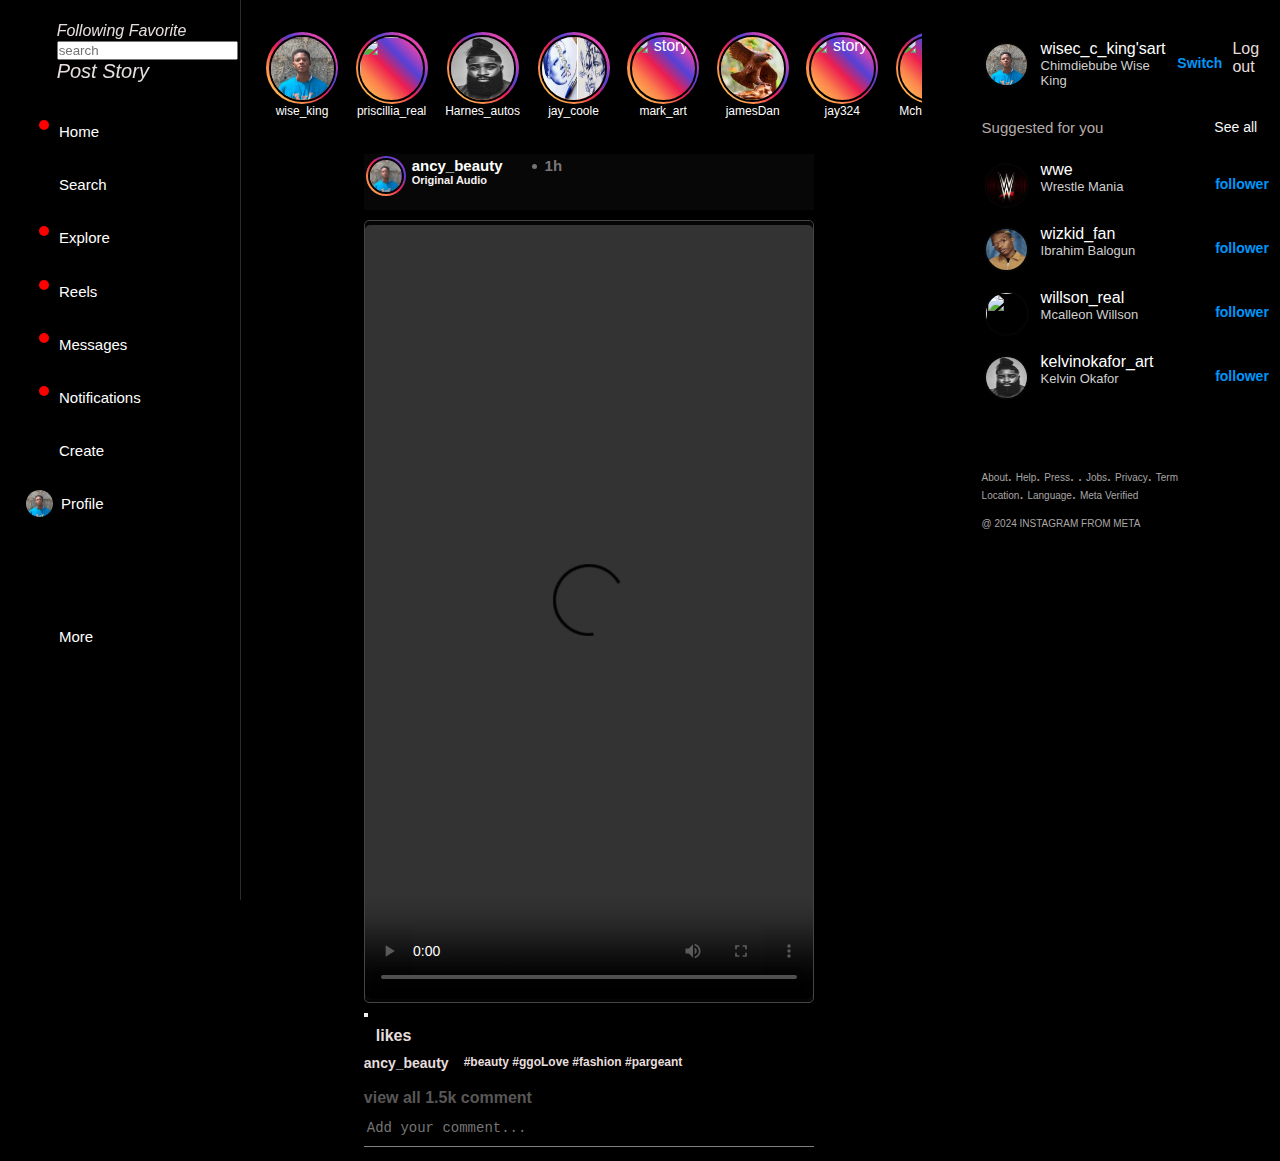
==== commit 9fb79aed: "Update index.html" ====
--- a/index.html
+++ b/index.html
@@ -1,13 +1,20 @@
 <!DOCTYPE html>
 <html lang="en">
+
 <head>
     <meta charset="UTF-8">
-    <meta name="viewport" content="width=device-width, initial-scale=1.0">
+    <meta name="viewport"
+        content="width=device-width, initial-scale=1.0">
     <title>Instragram</title>
-    <link rel="icon" type="image/x-icon" href="instagramlogo.png">
+    <link rel="icon" type="image/x-icon"
+        href="./image/insta-fav.ico">
     <!-- <link rel="stylesheet" href="/BOOTSRAP/css/bootstrap.min.css"> -->
-   
-    <link rel="stylesheet" href="https://cdnjs.cloudflare.com/ajax/libs/font-awesome/6.5.2/css/all.min.css" integrity="sha512-SnH5WK+bZxgPHs44uWIX+LLJAJ9/2PkPKZ5QiAj6Ta86w+fsb2TkcmfRyVX3pBnMFcV7oQPJkl9QevSCWr3W6A==" crossorigin="anonymous" referrerpolicy="no-referrer" />
+
+    <link rel="stylesheet"
+        href="https://cdnjs.cloudflare.com/ajax/libs/font-awesome/6.5.2/css/all.min.css"
+        integrity="sha512-SnH5WK+bZxgPHs44uWIX+LLJAJ9/2PkPKZ5QiAj6Ta86w+fsb2TkcmfRyVX3pBnMFcV7oQPJkl9QevSCWr3W6A=="
+        crossorigin="anonymous"
+        referrerpolicy="no-referrer" />
     <link rel="stylesheet" href="style.css">
     <link rel="stylesheet" href="font.css">
     <style>
@@ -19,16 +26,63 @@
     <div class="containerRR">
 
         <div class="headR ">
-            <h6 class="engagement-regular">Instragram</h6>
-            <div>
-                <i ></i>
-                <input type="search" name="" id="">
+            <div class="engagement-regular">
+                <img id="instalogo" src="white.png" alt="">
             </div>
+
+
+
+            <div class="follower">
+
+                <i class="drop fa-solid fa-angle-down">
+                    <div class="holder">
+                        <a href="#" class="follow">Following
+                            <i id="a"
+                                class="fa-solid fa-users"></i></a>
+
+                        <a href="#" class="favy">Favorite<i
+                                id="b"
+                                class="fa-regular fa-star"></i></a>
+                    </div>
+                </i>
+
+
+                <div id="searchfor">
+                    <i id="searchicon"
+                        class="fa-solid fa-search"></i>
+                    <input type="search" name=""
+                        id="searchspace"
+                        placeholder="search">
+                </div>
+
+                <i class=" plus fa-regular fa-square-plus">
+                    <div class="addpost">
+                        <a href="#" class="post480">Post <i
+                                id="f"
+                                class="fa-solid fa-users"></i></a>
+
+                        <a href="#"
+                            class="storyview">Story<i id="g"
+                                class=""></i></a>
+                    </div>
+                </i>
+
+                <a href="#" class="notification">
+                    <i id="notify"
+                        class="fa-regular fa-heart"
+                        style="font-size: 25px; "></i>
+                </a>
+
+
+
+            </div>
+
+
         </div>
-        
+
         <div class="sidebar">
-    
-            <a href="#"  class="anch">
+
+            <a href="#" class="anch">
                 <div class="icon">
                     <div class="badge"></div>
                     <i class="fa-solid fa-house"></i>
@@ -36,7 +90,7 @@
                 <p>Home</p>
             </a>
 
-            <a href="#" class="anch" >
+            <a href="#" class="anch">
                 <div class="icon">
                     <i class="fa-solid fa-search"></i>
                 </div>
@@ -62,12 +116,13 @@
             <a href="#" class="anch">
                 <div class="icon">
                     <div class="badge"></div>
-                    <i class="fa-brands fa-facebook-messenger"></i>             
+                    <i
+                        class="fa-brands fa-facebook-messenger"></i>
                 </div>
                 <p>Messages</p>
             </a>
 
-            <a href="#" class="anch">
+            <a href="#" class="anch noti">
                 <div class="icon">
                     <div class="badge"></div>
                     <i class="fa-regular fa-heart"></i>
@@ -75,29 +130,31 @@
                 <p>Notifications</p>
             </a>
 
-            <a href="#" class="anch">
-                <div class="icon">
-                    <i class="fa-regular fa-square-plus"></i>
+            <a href="#" class="anch create" id="create">
+                <div class="icon">
+                    <i
+                        class="fa-regular fa-square-plus"></i>
                 </div>
                 <p>Create</p>
             </a>
 
             <a href="#" class="anch">
                 <div class="profile">
-                    <img src="my photograph.jpg" alt="profile">
+                    <img src="my photograph.jpg"
+                        alt="profile">
                 </div>
                 <p>Profile</p>
             </a>
 
 
 
-            <a href="#" class="anch b">
-                <div class="icon">
-                    <i class="fa-solid fa-bars"></i> 
+            <a href="#" id="more" class="anch b">
+                <div class="icon">
+                    <i class="fa-solid fa-bars"></i>
                 </div>
                 <p>More</p>
             </a>
-            
+
 
 
         </div>
@@ -106,158 +163,217 @@
             <div class="post-views">
 
                 <div class="stories">
-                    <a href="#" class="friend">
-                    <div class="story-h">
-                        <img class="story" src="my photograph.jpg" alt="story">
-                    </div>
-                    <p>wise_king</p>
-                    </a>
-
-                    <a href="#" class="friend">
-                    <div class="story-h">
-                        <img class="story" src="biro image.jpg" alt="dp">
-                    </div>
-                    <p>priscillia_real</p>
-                    </a>
-
-                    <a href="#" class="friend">
-                    <div class="story-h">
-                        <img class="story" src="graphics.jfif".jpg" alt="story">
-                    </div>
-                    <p>Harnes_autos</p>
-                    </a>
-
-                    <a href="#" class="friend">
-                    <div class="story-h">
-                        <img class="story" src="biro image.jpg" alt="story">
-                    </div>
-                    <p>jay_coole</p>
-                    </a>
-
-                    <a href="#" class="friend">
-                    <div class="story-h">
-                        <img class="story" src="wcc loogo.jpg" alt="story">
-                    </div>
-                    <p>mark_art</p>
-                    </a>
-
-                    <a href="#" class="friend">
-                    <div class="story-h">
-                        <img class="story" src="p116614_2_400.webp" alt="story">
-                    </div>
-                    <p>jamesDan</p>
-                    </a>
-
-                    <a href="#" class="friend">
-                    <div class="story-h">
-                        <img class="story" src="biro image.jpg" alt="story">
-                    </div>
-                    <p>jay324</p>
-                    </a>
-
-                    <a href="#" class="friend">
-                    <div class="story-h">
-                        <img class="story" src="doddle.jpg" alt="story">
-                    </div>
-                    <p>Mchannel77</p>
-                    </a>
-                    
-                    <a href="#" class="friend">
-                    <div class="story-h">
-                        <img class="story" src="painting.jfif" alt="story">
-                    </div>
-                    <p>wisdom66</p>
-                    </a>    
-
-                    <a href="#" class="friend">
-                    <div class="story-h">
-                        <img class="story" src="sculpture.jpg" alt="story">
-                    </div>
-                    <p>ancy_beauty</p>
-                    </a>    
-                    
-                    
-                        
-                </div>
-
-
-                
+                    <a href="#"
+                        class="friend">
+                        <div class="story-h">
+                            <img class="story"
+                                src="my photograph.jpg"
+                                alt="story">
+                        </div>
+                        <p>wise_king</p>
+                    </a>
+
+                    <a href="#" class="friend">
+                        <div class="story-h">
+                            <img class="story"
+                                src="pexels-pixabay-414974.jpg">
+                        </div>
+                        <p>priscillia_real</p>
+                    </a>
+
+                    <a href="#" class="friend">
+                        <div class="story-h">
+                            <img class="story"
+                                src="III-Self-Portrait-scaled.jpg"
+                                alt="story">
+                        </div>
+                        <p>Harnes_autos</p>
+                    </a>
+
+                    <a href="#" class="friend">
+                        <div class="story-h">
+                            <img class="story"
+                                src="biro image.jpg"
+                                alt="story">
+                        </div>
+                        <p>jay_coole</p>
+                    </a>
+
+                    <a href="#" class="friend">
+                        <div class="story-h">
+                            <img class="story"
+                                src="IMG_20230828_154032_690.jpg"
+                                alt="story">
+                        </div>
+                        <p>mark_art</p>
+                    </a>
+
+                    <a href="#" class="friend">
+                        <div class="story-h">
+                            <img class="story"
+                                src="p116614_2_400.webp"
+                                alt="story">
+                        </div>
+                        <p>jamesDan</p>
+                    </a>
+
+                    <a href="#" class="friend">
+                        <div class="story-h">
+                            <img class="story"
+                                src="IMG_20221121_194537_744.jpg"
+                                alt="story">
+                        </div>
+                        <p>jay324</p>
+                    </a>
+
+                    <a href="#" class="friend">
+                        <div class="story-h">
+                            <img class="story"
+                                src="instagramlogo.png"
+                                alt="story">
+                        </div>
+                        <p>Mchannel77</p>
+                    </a>
+
+                    <a href="#" class="friend">
+                        <div class="story-h">
+                            <img class="story"
+                                src="IMG-20240119-WA0007.jpg"
+                                alt="story">
+                        </div>
+                        <p>wisdom66</p>
+                    </a>
+
+                    <a href="#" class="friend">
+                        <div class="story-h">
+                            <img class="story"
+                                src="IMG_20230830_102035_565.jpg"
+                                alt="story">
+                        </div>
+                        <p>ancy_beauty</p>
+                    </a>
+
+
+
+                </div>
+
+
+
                 <div class="posts">
                     <div class="person">
 
                         <a href="#" class="dp">
 
-                            <img  src="my photograph.jpg" alt="">
-                    
-                        </a>
-
-                
+                            <img src="my photograph.jpg"
+                                alt="">
+
+                        </a>
+
+
                         <div class="name">
-                            <a  class="kk" href="" style="font-size: 15px;color: white;font-family: 'Segoe UI', Tahoma, Geneva, Verdana, sans-serif; ">ancy_beauty 
+                            <a class="kk" href=""
+                                style="font-size: 15px;color: white;font-family: 'Segoe UI', Tahoma, Geneva, Verdana, sans-serif; ">ancy_beauty
+                                <div class="verified">
+                                    <i
+                                        class="star fa-solid fa-certificate"></i>
+                                    <i style="font-size: 8px;"
+                                        class="check fa-solid fa-check"></i>
+                                </div>
+                                <div class="dot">
+                                </div>
+                                <p
+                                    style="color: rgb(122, 118, 118);">
+                                    1h</p>
+                            </a>
+
+
+                            <a style="font-size: 11px; font-weight: 600; font-family: 'Segoe UI', Tahoma, Geneva, Verdana, sans-serif;text-decoration: none; color: rgb(245, 240, 240);"
+                                href="" class="jj">Original
+                                Audio</a>
+
+                        </div>
+
+                        <a href="" class="option">
+                            <i class="opt fa-solid  fa-ellipsis "
+                                style="letter-spacing: 6px;"></i>
+                        </a>
+                    </div>
+
+                    <div class="video">
+                        <video
+                            src="VID_33260716_001243_817.mp4"
+                            type="video/mp4"
+                            controls></video>
+                    </div>
+
+                    <div class="reactions">
+                        <div class="react">
+                            <button class="like-btn" id="like-btn">
+                                <i class="far fa-heart"></i>
+                            </button>
+
+                            <a href="#comment"><i
+                                    class="fa-regular fa-comment"
+                                    style="font-size: 25px;"></i>
+                            </a>
+                            <i
+                                class="fa-regular fa-paper-plane">
+                            </i>
+
+                        </div>
+                        <div class="bookmark">
+                            <i
+                                class="fa-regular fa-bookmark"></i>
+                        </div>
+                    </div>
+
+
+                    <div class="activities">
+                        <span class="like-count" id="like-count">0 </span>
+                        <p style="display: inline;">likes</p>
+                        <a class="caption"
+                            style="font-size: 14px; margin-top: 10px;">ancy_beauty
                             <div class="verified">
-                                <i class="star fa-solid fa-certificate"></i>
-                                <i style="font-size: 8px;" class="check fa-solid fa-check"></i>
+                                <i
+                                    class="star fa-solid fa-certificate"></i>
+                                <i style="font-size: 8px;"
+                                    class="check fa-solid fa-check"></i>
                             </div>
-                            <div class="dot">
-                            </div>
-                            <p style="color: rgb(122, 118, 118);">1h</p>
-                            </a>
-                            
-                                
-                            <a style="font-size: 11px; font-weight: 600; font-family: 'Segoe UI', Tahoma, Geneva, Verdana, sans-serif;text-decoration: none; color: rgb(245, 240, 240);" href=""  class="jj">Original Audio</a>
-    
-                        </div>
-                        
-                        <a href="" class="option">
-                            <i class="opt fa-solid  fa-ellipsis " style="letter-spacing: 6px;"></i>
-                        </a>
-                    </div>
-
-                    <div class="video">
-                        <video src="dog-flower.mp4" type ="dog-flower.mp4" controls></video>
-                    </div>
-
-                    <div class="reactions">
-                    <div class="react">
-                        <i class="fa-regular fa-heart"></i>
-                        <a href="#comment"><i class="fa-regular fa-comment"></i></a>
-                        <i class="fa-regular fa-paper-plane"></i>
-                    
-                    </div>
-                    <div class="bookmark">
-                        <i class="fa-regular fa-bookmark"></i>
-                    </div>
-                    </div>
-
-                    
-                    <div class="activities">
-                        <p style="color: white;" >9.6k Likes</p>
-                        <a  class="caption" style="font-size: 14px; margin-top: 10px;">ancy_beauty 
-                        <div class="verified">
-                            <i class="star fa-solid fa-certificate"></i>
-                            <i style="font-size: 8px;" class="check fa-solid fa-check"></i>
-                        </div>
-                        <span style="font-size: 12px; ">#beauty #ggoLove #fashion #pargeant</span></a><br>
-
-                        <a href="" style="color: rgb(88, 87, 87);">view all 1.5k comment</a>
+                            <span
+                                style="font-size: 12px; ">#beauty
+                                #ggoLove #fashion
+                                #pargeant</span>
+                        </a><br>
+
+                        <a href=""
+                            style="color: rgb(88, 87, 87);">view
+                            all 1.5k comment</a>
                     </div>
 
                     <div id="comment" class="comments">
-                        <a href=""><textarea name="" id="" cols="30" rows="1" placeholder="Add your comment..." class="com"></textarea></a>
-                        <i class=" smile fa-regular fa-face-smile"></i>
-                    </div>
-                </div>
-
-
-            </div>    
+                        <a href=""><textarea name="" id=""
+                                cols="30" rows="1"
+                                placeholder="Add your comment..."
+                                class="com"></textarea></a>
+                        <i
+                            class=" smile fa-regular fa-face-smile"></i>
+                    </div>
+                </div>
+
+
+            </div>
+
+
             
 
-            
+
+
 
             <div class="followers">
                 <div class="follower-holder">
-                    <a  href="" class="switch">
-                        <img src="my photograph.jpg" alt="visit-prof">
+                    <a href="" class="switch">
+                        <img src="my photograph.jpg"
+                            alt="visit-prof">
                     </a>
 
                     <div class="follower-detail">
@@ -267,61 +383,76 @@
                             <i style="font-size: 8px;" class="check fa-solid fa-check"></i>
                             </div>    -->
                         </a>
-                        <div class="full-name">Chimdiebube Wise King</div>
-                    </div>
-                    
+                        <div class="full-name">Chimdiebube
+                            Wise King</div>
+                    </div>
+
                     <a href="" class="swt">Switch</a>
-                </div>
-                
-                
+                    <div class="logout">
+                        <a href="index1.html">Log out</a>
+                    </div>
+                </div>
+
+
                 <div class="suggestion">
-                    <p style="color: rgb(182, 171, 171); font-family: 'Segoe UI', Tahoma, Geneva, Verdana, sans-serif; font-size: 15px;">Suggested for you</p>
+                    <p
+                        style="color: rgb(182, 171, 171); font-family: 'Segoe UI', Tahoma, Geneva, Verdana, sans-serif; font-size: 15px;">
+                        Suggested for you</p>
                     <a href="" class="see">See all</a>
                 </div>
 
                 <div class="follower-holder">
-                    <a  href="" class="switch">
-                        <img src="wwe(2).jfif" alt="">
+                    <a href="" class="switch">
+                        <img src="wwe(2).jfif"
+                            alt="">
                     </a>
 
                     <div class="follower-detail">
                         <a href="">wwe
                             <div class="verified">
-                            <i class="star fa-solid fa-certificate"></i>
-                            <i style="font-size: 8px;" class="check fa-solid fa-check"></i>
-                            </div>   
-                        </a>
-                        <div class="full-name">Wrestle Mania</div>
-                        
-                    </div>
-
-                    
-                    
+                                <i
+                                    class="star fa-solid fa-certificate"></i>
+                                <i style="font-size: 8px;"
+                                    class="check fa-solid fa-check"></i>
+                            </div>
+                        </a>
+                        <div class="full-name">Wrestle Mania
+                        </div>
+
+                    </div>
+
+
+
                     <a href="" class="swt">follower</a>
                 </div>
 
                 <div class="follower-holder">
-                    <a  href="" class="switch">
-                        <img src="wizkid(1).jfif" alt="visit-prof">
+                    <a href="" class="switch">
+                        <img src="wizkid(1).jfif"
+                            alt="visit-prof">
                     </a>
 
                     <div class="follower-detail">
                         <a href="">wizkid_fan
                             <div class="verified">
-                            <i class="star fa-solid fa-certificate"></i>
-                            <i style="font-size: 8px;" class="check fa-solid fa-check"></i>
-                            </div>   
-                        </a>
-                        <div class="full-name">Ibrahim Balogun</div>
-                        
-                    </div>
-                    
+                                <i
+                                    class="star fa-solid fa-certificate"></i>
+                                <i style="font-size: 8px;"
+                                    class="check fa-solid fa-check"></i>
+                            </div>
+                        </a>
+                        <div class="full-name">Ibrahim
+                            Balogun</div>
+
+                    </div>
+
                     <a href="" class="swt">follower</a>
                 </div>
 
                 <div class="follower-holder">
-                    <a  href="" class="switch">
-                        <img src="IMG_20230830_102035_565.jpg" alt="">
+                    <a href="" class="switch">
+                        <img src="IMG_20230830_102035_565.jpg"
+                            alt="">
                     </a>
 
                     <div class="follower-detail">
@@ -331,16 +462,18 @@
                             <i style="font-size: 8px;" class="check fa-solid fa-check"></i>
                             </div>    -->
                         </a>
-                        <div class="full-name">Mcalleon Willson</div>
-                        
-                    </div>
-                    
+                        <div class="full-name">Mcalleon
+                            Willson</div>
+
+                    </div>
+
                     <a href="" class="swt">follower</a>
                 </div>
 
                 <div class="follower-holder">
-                    <a  href="" class="switch">
-                        <img src="III-Self-Portrait-scaled.jpg" alt="">
+                    <a href="" class="switch">
+                        <img src="III-Self-Portrait-scaled.jpg"
+                            alt="">
                     </a>
 
                     <div class="follower-detail">
@@ -350,23 +483,58 @@
                             <i style="font-size: 8px;" class="check fa-solid fa-check"></i>
                             </div>    -->
                         </a>
-                        <div class="full-name">Kelvin Okafor</div>
+                        <div class="full-name">Kelvin Okafor
+                        </div>
                     </div>
                     <a href="" class="swt">follower</a>
 
-                    
-                </div>
-                <p class="fst" style="color: rgb(160, 153, 153);"> <a href="">About</a>. <a href="">Help</a>. <a href="">Press</a>.  <a href="API"></a>. <a href="">Jobs</a>. <a href="">Privacy</a>. <a href="">Term</a> <br> <a href="">Location</a>. <a href="">Language</a>. <a href="" class="">Meta Verified</a></p> 
-                <p class="scnd">@ 2024 INSTAGRAM FROM META</p>
+
+                </div>
+                <!-- FOOTER -->
+                <p class="fst"
+                    style="color: rgb(160, 153, 153);"> <a
+                        href="">About</a>. <a
+                        href="">Help</a>. <a
+                        href="">Press</a>. <a
+                        href="API"></a>. <a
+                        href="">Jobs</a>. <a
+                        href="">Privacy</a>. <a
+                        href="">Term</a> <br> <a
+                        href="">Location</a>. <a
+                        href="">Language</a>. <a href=""
+                        class="">Meta Verified</a></p>
+                <p class="scnd">@ 2024 INSTAGRAM FROM META
+                </p>
             </div>
         </div>
     </div>
 
 
-
-    
-
-    
+    <script>
+        const likeBtn = document.getElementById('like-btn');
+        const likeCount = document.getElementById('like-count');
+
+        let isLiked = false;
+        let likes = 0;
+
+        likeBtn.addEventListener('click', () => {
+        if (!isLiked) {
+            likeBtn.classList.add('liked');
+            likes++;
+        } else {
+            likeBtn.classList.remove('liked');
+            likes--;
+        }
+        isLiked = !isLiked;
+        likeCount.textContent = likes;
+        });
+
+    </script>
+
+
+
+
+
 
 
 
@@ -391,4 +559,5 @@
     <!-- <script src="https://cdn.jsdelivr.net/npm/@popperjs/core@2.11.6/dist/umd/popper.min.js" integrity="sha384-oBqDVmMz9ATKxIep9tiCxS/Z9fNfEXiDAYTujMAeBAsjFuCZSmKbSSUnQlmh/jp3" crossorigin="anonymous"></script>
     <script src="https://cdn.jsdelivr.net/npm/bootstrap@5.2.3/dist/js/bootstrap.min.js" integrity="sha384-cuYeSxntonz0PPNlHhBs68uyIAVpIIOZZ5JqeqvYYIcEL727kskC66kF92t6Xl2V" crossorigin="anonymous"></script> -->
 </body>
+
 </html>
